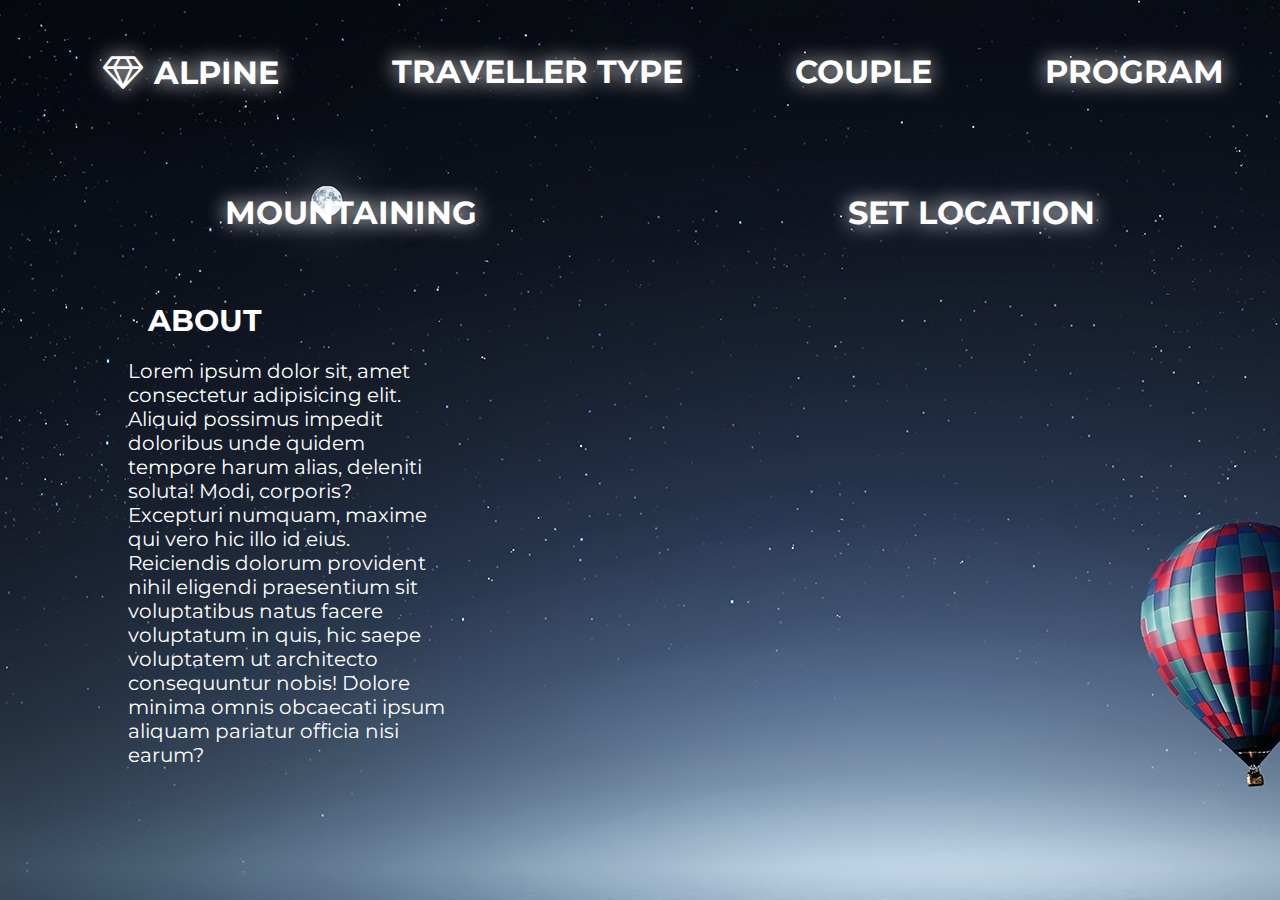
==== index.html @ 900c08a4 "1" ====
<!DOCTYPE html>
<html lang="pl">
  <head>
    <meta charset="UTF-8" />
    <meta http-equiv="X-UA-Compatible" content="IE=edge" />
    <meta name="viewport" content="width=device-width, initial-scale=1.0" />
    <link rel="preconnect" href="https://fonts.googleapis.com" />
    <link rel="preconnect" href="https://fonts.gstatic.com" crossorigin />
    <link
      href="https://fonts.googleapis.com/css2?family=Montserrat&display=swap"
      rel="stylesheet"
    />
    <link rel="stylesheet" href="css/fontello.css" />
    <link rel="stylesheet" href="style.css" />
    <title>ALPINE</title>
  </head>
  <body>
    <header>
      <nav>
        <ul>
          <li>
            <a href="index.html">
              <i class="demo-icon icon-diamond" style="font-size: 1.1em"></i>
              ALPINE</a
            >
          </li>
          <li><a href="#">TRAVELLER TYPE</a></li>
          <li><a href="#">COUPLE</a></li>
          <li><a href="#">PROGRAM</a></li>
          <li><a href="#">MOUNTAINING</a></li>
          <li><a href="#">SET LOCATION</a></li>
        </ul>
      </nav>
    </header>
    <main>
      <article class="abt">
        <h2>ABOUT</h2>
        <p>
          Lorem ipsum dolor sit, amet consectetur adipisicing elit. Aliquid
          possimus impedit doloribus unde quidem tempore harum alias, deleniti
          soluta! Modi, corporis? Excepturi numquam, maxime qui vero hic illo id
          eius. Reiciendis dolorum provident nihil eligendi praesentium sit
          voluptatibus natus facere voluptatum in quis, hic saepe voluptatem ut
          architecto consequuntur nobis! Dolore minima omnis obcaecati ipsum
          aliquam pariatur officia nisi earum?
        </p>
      </article>
    </main>
  </body>
</html>
---- css/fontello.css ----
@font-face {
  font-family: 'fontello';
  src: url('../font/fontello.eot?19516932');
  src: url('../font/fontello.eot?19516932#iefix') format('embedded-opentype'),
       url('../font/fontello.woff2?19516932') format('woff2'),
       url('../font/fontello.woff?19516932') format('woff'),
       url('../font/fontello.ttf?19516932') format('truetype'),
       url('../font/fontello.svg?19516932#fontello') format('svg');
  font-weight: normal;
  font-style: normal;
}
/* Chrome hack: SVG is rendered more smooth in Windozze. 100% magic, uncomment if you need it. */
/* Note, that will break hinting! In other OS-es font will be not as sharp as it could be */
/*
@media screen and (-webkit-min-device-pixel-ratio:0) {
  @font-face {
    font-family: 'fontello';
    src: url('../font/fontello.svg?19516932#fontello') format('svg');
  }
}
*/
[class^="icon-"]:before, [class*=" icon-"]:before {
  font-family: "fontello";
  font-style: normal;
  font-weight: normal;
  speak: never;

  display: inline-block;
  text-decoration: inherit;
  width: 1em;
  margin-right: .2em;
  text-align: center;
  /* opacity: .8; */

  /* For safety - reset parent styles, that can break glyph codes*/
  font-variant: normal;
  text-transform: none;

  /* fix buttons height, for twitter bootstrap */
  line-height: 1em;

  /* Animation center compensation - margins should be symmetric */
  /* remove if not needed */
  margin-left: .2em;

  /* you can be more comfortable with increased icons size */
  /* font-size: 120%; */

  /* Font smoothing. That was taken from TWBS */
  -webkit-font-smoothing: antialiased;
  -moz-osx-font-smoothing: grayscale;

  /* Uncomment for 3D effect */
  /* text-shadow: 1px 1px 1px rgba(127, 127, 127, 0.3); */
}

.icon-twitter:before { content: '\f099'; } /* '' */
.icon-facebook:before { content: '\f09a'; } /* '' */
.icon-youtube-play:before { content: '\f16a'; } /* '' */
.icon-instagram:before { content: '\f16d'; } /* '' */
.icon-diamond:before { content: '\f219'; } /* '' */
---- style.css ----
* {
  font-family: "Montserrat", sans-serif;
  margin: 0;
  color: #fff;
  font-size: 20px;
}
body {
  background-image: url(bcg.jpg);
}
nav ul {
  list-style-type: none;
  display: flex;
  flex-direction: row;
  align-items: center;
  text-align: center;
  justify-content: space-around;
  flex-wrap: wrap;
}
nav ul li {
  padding: 10px;
  margin: 40px;
}
nav ul li a {
  text-decoration: none;
  font-size: 1.6em;
  text-shadow: 0px 0px 20px #fff;
  font-weight: bold;
}
nav ul li :hover {
  text-shadow: 0px 0px 50px #fff;
}
.abt {
  display: flex;
  flex-direction: column;
  width: 25%;
  margin-left: 10%;
}
.abt h2 {
  padding: 20px;
  font-size: 30px;
}
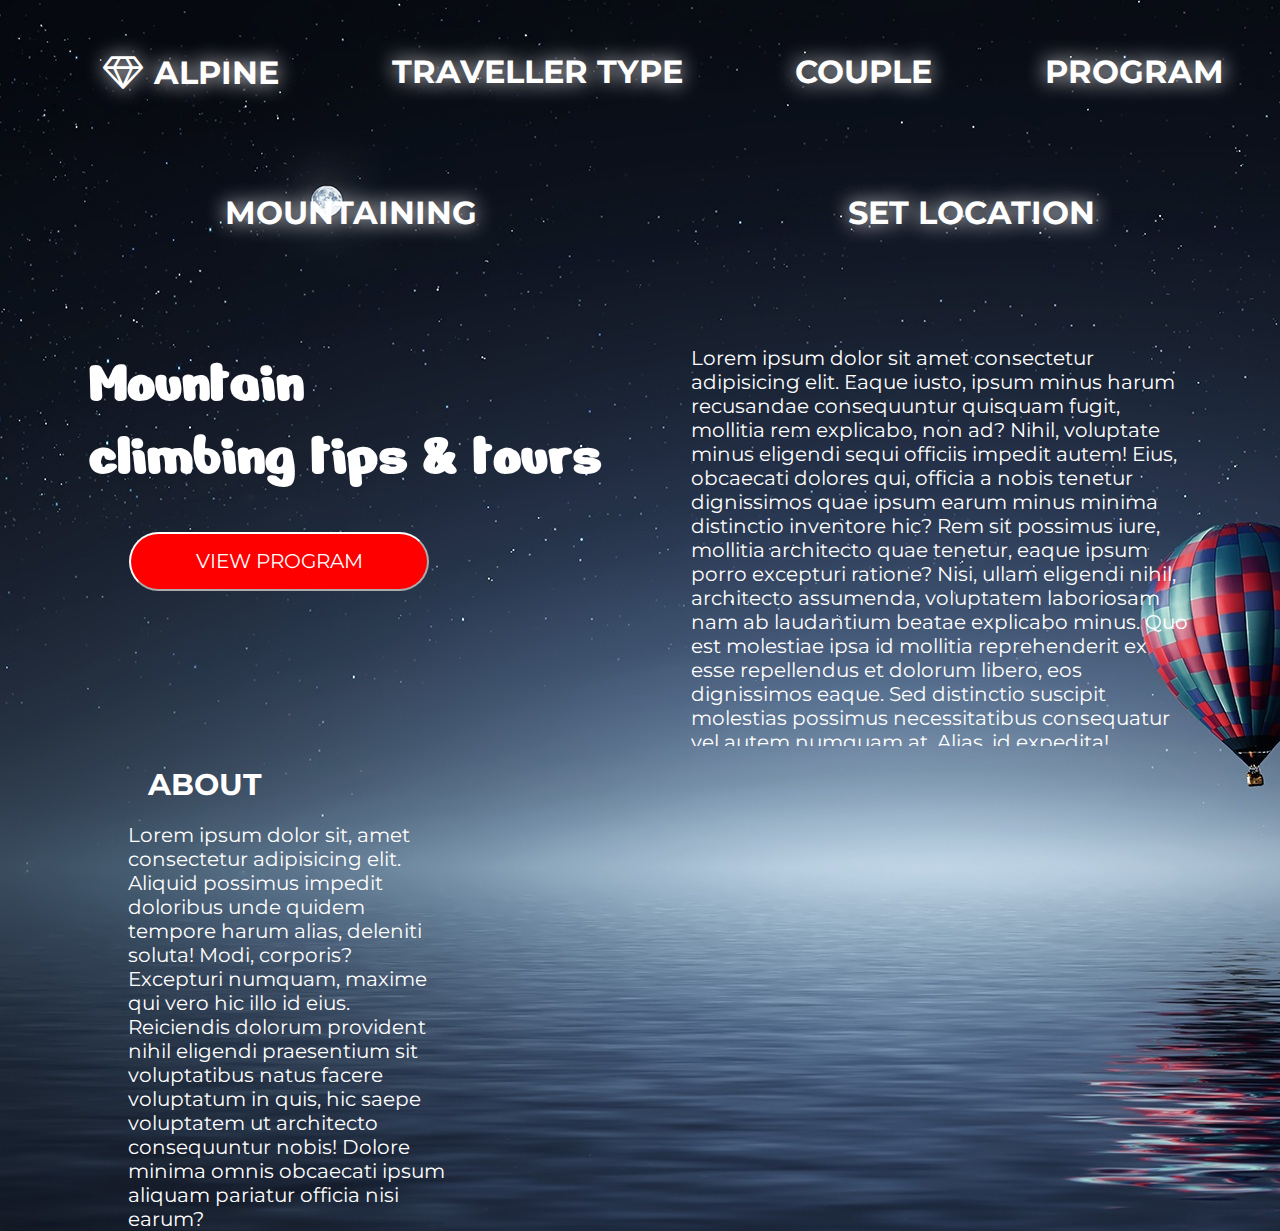
==== commit b0c84035: "2" ====
--- a/index.html
+++ b/index.html
@@ -7,7 +7,7 @@
     <link rel="preconnect" href="https://fonts.googleapis.com" />
     <link rel="preconnect" href="https://fonts.gstatic.com" crossorigin />
     <link
-      href="https://fonts.googleapis.com/css2?family=Montserrat&display=swap"
+      href="https://fonts.googleapis.com/css2?family=Montserrat&family=Nerko+One&display=swap"
       rel="stylesheet"
     />
     <link rel="stylesheet" href="css/fontello.css" />
@@ -33,6 +33,31 @@
       </nav>
     </header>
     <main>
+      <div class="content">
+        <div class="but">
+          <h1>
+            Mountain <br />
+            climbing tips & tours
+          </h1>
+          <button>VIEW PROGRAM</button>
+        </div>
+
+        <div class="lor">
+          <p>
+            Lorem ipsum dolor sit amet consectetur adipisicing elit. Eaque iusto, ipsum minus harum recusandae consequuntur quisquam fugit, mollitia rem explicabo, non ad? Nihil, voluptate minus eligendi sequi officiis impedit autem!
+            Eius, obcaecati dolores qui, officia a nobis tenetur dignissimos quae ipsum earum minus minima distinctio inventore hic? Rem sit possimus iure, mollitia architecto quae tenetur, eaque ipsum porro excepturi ratione?
+            Nisi, ullam eligendi nihil, architecto assumenda, voluptatem laboriosam nam ab laudantium beatae explicabo minus. Quo est molestiae ipsa id mollitia reprehenderit ex esse repellendus et dolorum libero, eos dignissimos eaque.
+            Sed distinctio suscipit molestias possimus necessitatibus consequatur vel autem numquam at. Alias, id expedita! Quisquam et quas illum dolor? Explicabo tempore, nobis doloribus odit labore magnam fuga quae hic quia?
+            Nesciunt veritatis, magni nisi architecto odit nihil maiores aspernatur ab quas tempora pariatur cumque facere delectus asperiores quod fuga quia. Aliquam consectetur quaerat molestiae nesciunt ut eum? Cumque, dolore obcaecati.
+            Fuga alias voluptatum magni repellat, exercitationem sequi voluptas quo iste. Iure repudiandae enim veniam suscipit aut culpa, harum vel neque! Magnam ad cumque atque quaerat dicta ducimus placeat aperiam aspernatur.
+            Consectetur molestiae ipsa dolorum suscipit? Atque nobis eaque dolorum perferendis corporis suscipit distinctio! Odit natus, at laboriosam itaque possimus quo vel, quas iure vero doloribus unde eius ab quae aperiam.
+            Veritatis quibusdam illo eos. Laboriosam nihil error deserunt tempore asperiores repudiandae amet non perspiciatis quisquam expedita beatae, quas, rem aut iusto laudantium dicta praesentium eveniet? Incidunt omnis tempora doloribus fuga!
+            Non quibusdam quos quam quia autem laudantium itaque in laboriosam dolores rem temporibus qui earum quas mollitia debitis iusto illum repudiandae, dignissimos architecto tenetur dolorum ipsam, exercitationem eius nostrum! Maxime.
+            Odio et, aliquam corporis ab repellat dolores commodi quidem atque. Temporibus maiores accusantium delectus velit hic consectetur architecto laboriosam facere repellat repellendus, fuga cupiditate et asperiores ea magni ex odit!
+          </p>
+        </div>
+      </div>
+
       <article class="abt">
         <h2>ABOUT</h2>
         <p>
--- a/style.css
+++ b/style.css
@@ -15,6 +15,7 @@
   text-align: center;
   justify-content: space-around;
   flex-wrap: wrap;
+  margin-bottom: 5%;
 }
 nav ul li {
   padding: 10px;
@@ -25,9 +26,31 @@
   font-size: 1.6em;
   text-shadow: 0px 0px 20px #fff;
   font-weight: bold;
+  transition: text-shadow 0.3s;
 }
 nav ul li :hover {
-  text-shadow: 0px 0px 50px #fff;
+  text-shadow: 0px 0px 40px #fff;
+}
+.content {
+  display: flex;
+  justify-content: space-evenly;
+}
+.content h1 {
+  font-size: 3em;
+  font-family: "Nerko One", cursive;
+}
+.content button {
+  background-color: #f00;
+  border-radius: 30px;
+  padding: 3%;
+  width: 15em;
+  border-color: #fff;
+  margin: 2em;
+}
+.lor {
+  overflow: auto;
+  width: 25em;
+  height: 20em;
 }
 .abt {
   display: flex;
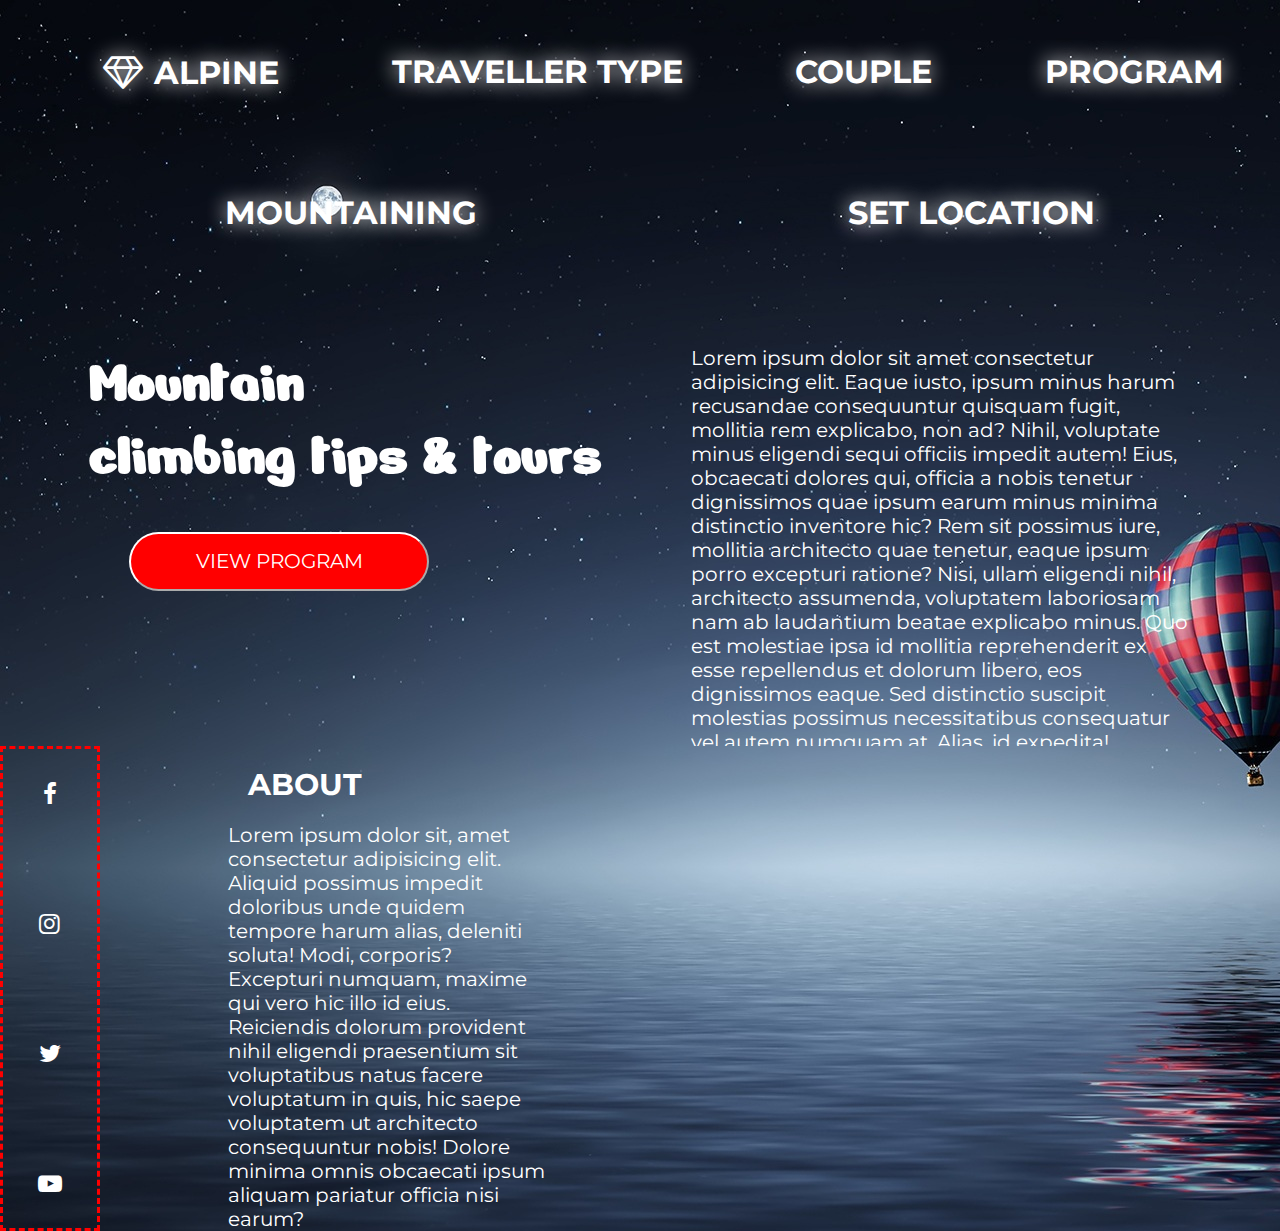
==== commit 63ee299a: "3" ====
--- a/index.html
+++ b/index.html
@@ -44,32 +44,64 @@
 
         <div class="lor">
           <p>
-            Lorem ipsum dolor sit amet consectetur adipisicing elit. Eaque iusto, ipsum minus harum recusandae consequuntur quisquam fugit, mollitia rem explicabo, non ad? Nihil, voluptate minus eligendi sequi officiis impedit autem!
-            Eius, obcaecati dolores qui, officia a nobis tenetur dignissimos quae ipsum earum minus minima distinctio inventore hic? Rem sit possimus iure, mollitia architecto quae tenetur, eaque ipsum porro excepturi ratione?
-            Nisi, ullam eligendi nihil, architecto assumenda, voluptatem laboriosam nam ab laudantium beatae explicabo minus. Quo est molestiae ipsa id mollitia reprehenderit ex esse repellendus et dolorum libero, eos dignissimos eaque.
-            Sed distinctio suscipit molestias possimus necessitatibus consequatur vel autem numquam at. Alias, id expedita! Quisquam et quas illum dolor? Explicabo tempore, nobis doloribus odit labore magnam fuga quae hic quia?
-            Nesciunt veritatis, magni nisi architecto odit nihil maiores aspernatur ab quas tempora pariatur cumque facere delectus asperiores quod fuga quia. Aliquam consectetur quaerat molestiae nesciunt ut eum? Cumque, dolore obcaecati.
-            Fuga alias voluptatum magni repellat, exercitationem sequi voluptas quo iste. Iure repudiandae enim veniam suscipit aut culpa, harum vel neque! Magnam ad cumque atque quaerat dicta ducimus placeat aperiam aspernatur.
-            Consectetur molestiae ipsa dolorum suscipit? Atque nobis eaque dolorum perferendis corporis suscipit distinctio! Odit natus, at laboriosam itaque possimus quo vel, quas iure vero doloribus unde eius ab quae aperiam.
-            Veritatis quibusdam illo eos. Laboriosam nihil error deserunt tempore asperiores repudiandae amet non perspiciatis quisquam expedita beatae, quas, rem aut iusto laudantium dicta praesentium eveniet? Incidunt omnis tempora doloribus fuga!
-            Non quibusdam quos quam quia autem laudantium itaque in laboriosam dolores rem temporibus qui earum quas mollitia debitis iusto illum repudiandae, dignissimos architecto tenetur dolorum ipsam, exercitationem eius nostrum! Maxime.
-            Odio et, aliquam corporis ab repellat dolores commodi quidem atque. Temporibus maiores accusantium delectus velit hic consectetur architecto laboriosam facere repellat repellendus, fuga cupiditate et asperiores ea magni ex odit!
+            Lorem ipsum dolor sit amet consectetur adipisicing elit. Eaque
+            iusto, ipsum minus harum recusandae consequuntur quisquam fugit,
+            mollitia rem explicabo, non ad? Nihil, voluptate minus eligendi
+            sequi officiis impedit autem! Eius, obcaecati dolores qui, officia a
+            nobis tenetur dignissimos quae ipsum earum minus minima distinctio
+            inventore hic? Rem sit possimus iure, mollitia architecto quae
+            tenetur, eaque ipsum porro excepturi ratione? Nisi, ullam eligendi
+            nihil, architecto assumenda, voluptatem laboriosam nam ab laudantium
+            beatae explicabo minus. Quo est molestiae ipsa id mollitia
+            reprehenderit ex esse repellendus et dolorum libero, eos dignissimos
+            eaque. Sed distinctio suscipit molestias possimus necessitatibus
+            consequatur vel autem numquam at. Alias, id expedita! Quisquam et
+            quas illum dolor? Explicabo tempore, nobis doloribus odit labore
+            magnam fuga quae hic quia? Nesciunt veritatis, magni nisi architecto
+            odit nihil maiores aspernatur ab quas tempora pariatur cumque facere
+            delectus asperiores quod fuga quia. Aliquam consectetur quaerat
+            molestiae nesciunt ut eum? Cumque, dolore obcaecati. Fuga alias
+            voluptatum magni repellat, exercitationem sequi voluptas quo iste.
+            Iure repudiandae enim veniam suscipit aut culpa, harum vel neque!
+            Magnam ad cumque atque quaerat dicta ducimus placeat aperiam
+            aspernatur. Consectetur molestiae ipsa dolorum suscipit? Atque nobis
+            eaque dolorum perferendis corporis suscipit distinctio! Odit natus,
+            at laboriosam itaque possimus quo vel, quas iure vero doloribus unde
+            eius ab quae aperiam. Veritatis quibusdam illo eos. Laboriosam nihil
+            error deserunt tempore asperiores repudiandae amet non perspiciatis
+            quisquam expedita beatae, quas, rem aut iusto laudantium dicta
+            praesentium eveniet? Incidunt omnis tempora doloribus fuga! Non
+            quibusdam quos quam quia autem laudantium itaque in laboriosam
+            dolores rem temporibus qui earum quas mollitia debitis iusto illum
+            repudiandae, dignissimos architecto tenetur dolorum ipsam,
+            exercitationem eius nostrum! Maxime. Odio et, aliquam corporis ab
+            repellat dolores commodi quidem atque. Temporibus maiores
+            accusantium delectus velit hic consectetur architecto laboriosam
+            facere repellat repellendus, fuga cupiditate et asperiores ea magni
+            ex odit!
           </p>
         </div>
       </div>
-
-      <article class="abt">
-        <h2>ABOUT</h2>
-        <p>
-          Lorem ipsum dolor sit, amet consectetur adipisicing elit. Aliquid
-          possimus impedit doloribus unde quidem tempore harum alias, deleniti
-          soluta! Modi, corporis? Excepturi numquam, maxime qui vero hic illo id
-          eius. Reiciendis dolorum provident nihil eligendi praesentium sit
-          voluptatibus natus facere voluptatum in quis, hic saepe voluptatem ut
-          architecto consequuntur nobis! Dolore minima omnis obcaecati ipsum
-          aliquam pariatur officia nisi earum?
-        </p>
-      </article>
+      <div class="bot">
+        <div class="social">
+          <div class="fb"><i class="demo-icon icon-facebook"></i></div>
+          <div class="ig"><i class="demo-icon icon-instagram"></i></div>
+          <div class="tt"><i class="demo-icon icon-twitter"></i></div>
+          <div class="yt"><i class="demo-icon icon-youtube-play"></i></div>
+        </div>
+        <article class="abt">
+          <h2>ABOUT</h2>
+          <p>
+            Lorem ipsum dolor sit, amet consectetur adipisicing elit. Aliquid
+            possimus impedit doloribus unde quidem tempore harum alias, deleniti
+            soluta! Modi, corporis? Excepturi numquam, maxime qui vero hic illo
+            id eius. Reiciendis dolorum provident nihil eligendi praesentium sit
+            voluptatibus natus facere voluptatum in quis, hic saepe voluptatem
+            ut architecto consequuntur nobis! Dolore minima omnis obcaecati
+            ipsum aliquam pariatur officia nisi earum?
+          </p>
+        </article>
+      </div>
     </main>
   </body>
 </html>
--- a/style.css
+++ b/style.css
@@ -52,6 +52,21 @@
   width: 25em;
   height: 20em;
 }
+.bot {
+  display: flex;
+  flex-direction: row;
+}
+.social {
+  display: flex;
+  flex-direction: column;
+  justify-content: space-between;
+  padding: 1.5em;
+  border-style: dashed;
+  border-color: #f00;
+}
+.social i {
+  font-size: larger;
+}
 .abt {
   display: flex;
   flex-direction: column;
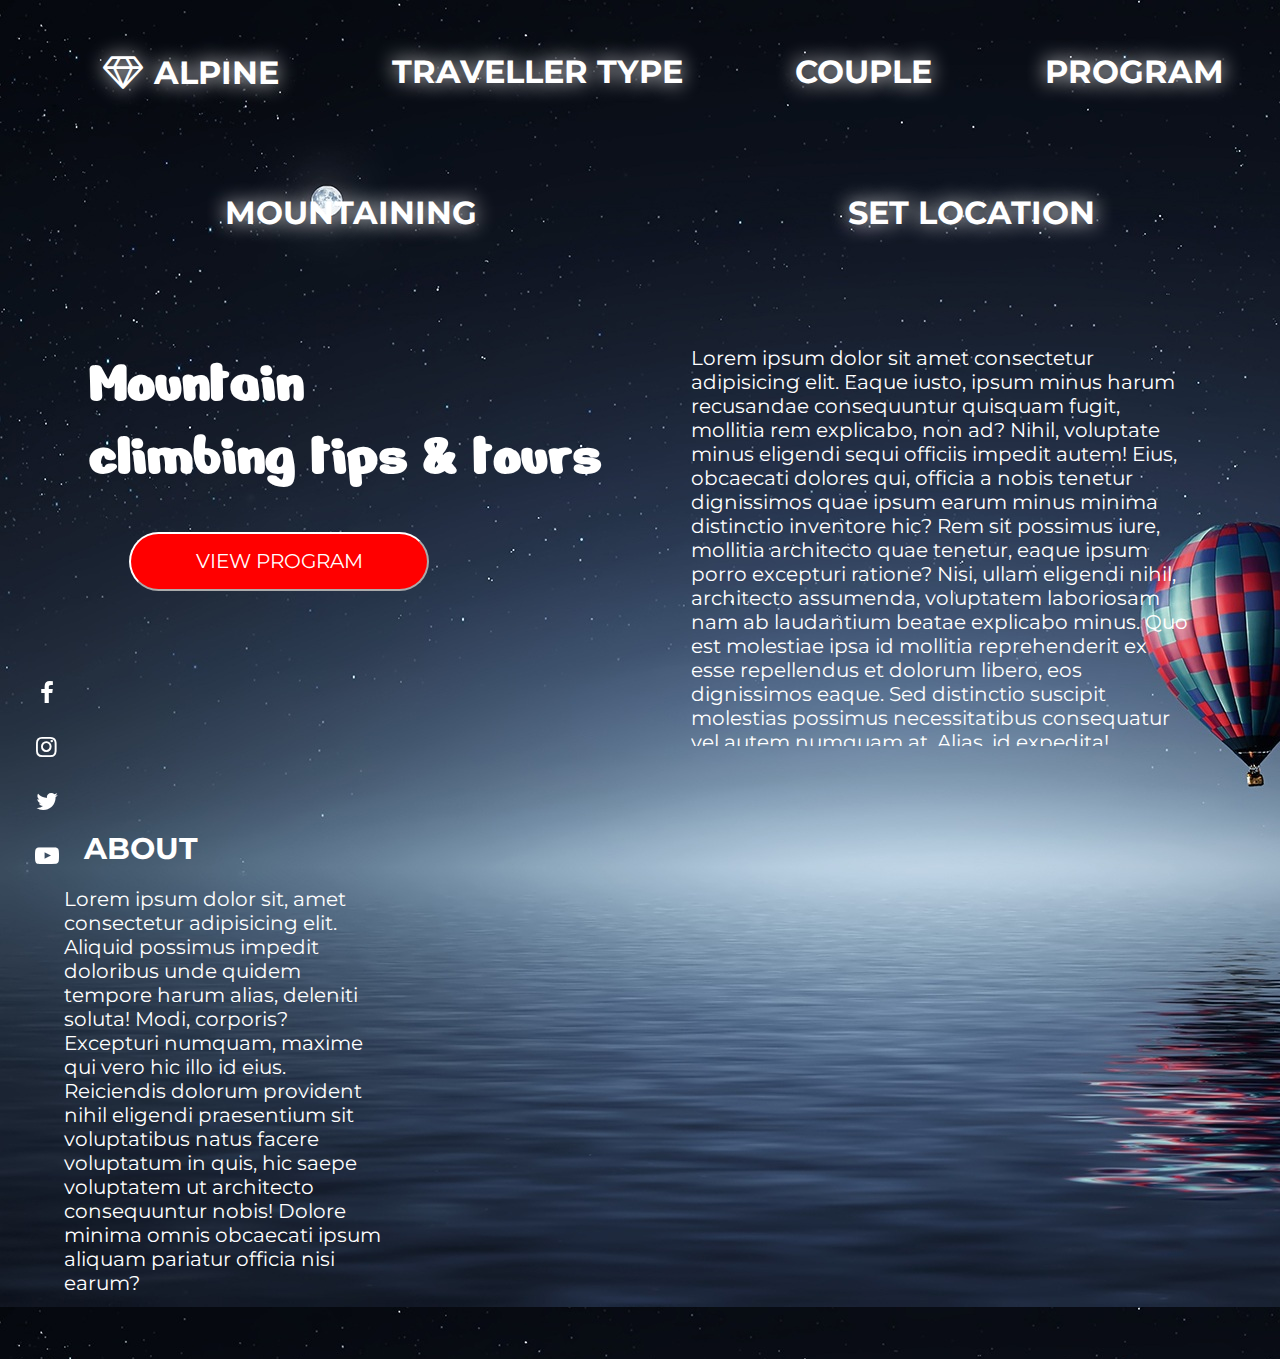
==== commit 89e0a15c: "4" ====
--- a/index.html
+++ b/index.html
@@ -82,25 +82,31 @@
           </p>
         </div>
       </div>
-      <div class="bot">
-        <div class="social">
-          <div class="fb"><i class="demo-icon icon-facebook"></i></div>
-          <div class="ig"><i class="demo-icon icon-instagram"></i></div>
-          <div class="tt"><i class="demo-icon icon-twitter"></i></div>
-          <div class="yt"><i class="demo-icon icon-youtube-play"></i></div>
+      <article class="abt">
+        <h2>ABOUT</h2>
+        <p>
+          Lorem ipsum dolor sit, amet consectetur adipisicing elit. Aliquid
+          possimus impedit doloribus unde quidem tempore harum alias, deleniti
+          soluta! Modi, corporis? Excepturi numquam, maxime qui vero hic illo id
+          eius. Reiciendis dolorum provident nihil eligendi praesentium sit
+          voluptatibus natus facere voluptatum in quis, hic saepe voluptatem ut
+          architecto consequuntur nobis! Dolore minima omnis obcaecati ipsum
+          aliquam pariatur officia nisi earum?
+        </p>
+      </article>
+      <div class="social">
+        <div class="fb">
+          <a href="#"><i class="demo-icon icon-facebook"></i></a>
         </div>
-        <article class="abt">
-          <h2>ABOUT</h2>
-          <p>
-            Lorem ipsum dolor sit, amet consectetur adipisicing elit. Aliquid
-            possimus impedit doloribus unde quidem tempore harum alias, deleniti
-            soluta! Modi, corporis? Excepturi numquam, maxime qui vero hic illo
-            id eius. Reiciendis dolorum provident nihil eligendi praesentium sit
-            voluptatibus natus facere voluptatum in quis, hic saepe voluptatem
-            ut architecto consequuntur nobis! Dolore minima omnis obcaecati
-            ipsum aliquam pariatur officia nisi earum?
-          </p>
-        </article>
+        <div class="ig">
+          <a href="#"><i class="demo-icon icon-instagram"></i></a>
+        </div>
+        <div class="tt">
+          <a href="#"><i class="demo-icon icon-twitter"></i></a>
+        </div>
+        <div class="yt">
+          <a href="#"><i class="demo-icon icon-youtube-play"></i></a>
+        </div>
       </div>
     </main>
   </body>
--- a/style.css
+++ b/style.css
@@ -34,6 +34,7 @@
 .content {
   display: flex;
   justify-content: space-evenly;
+  flex-direction: row;
 }
 .content h1 {
   font-size: 3em;
@@ -57,12 +58,14 @@
   flex-direction: row;
 }
 .social {
+  position: fixed;
+  bottom: 0;
+  left: 0;
   display: flex;
   flex-direction: column;
   justify-content: space-between;
   padding: 1.5em;
-  border-style: dashed;
-  border-color: #f00;
+  height: 15vw;
 }
 .social i {
   font-size: larger;
@@ -71,9 +74,30 @@
   display: flex;
   flex-direction: column;
   width: 25%;
-  margin-left: 10%;
+  margin: 5%;
 }
 .abt h2 {
   padding: 20px;
   font-size: 30px;
 }
+@media screen and (max-width: 720px) {
+  .content {
+    flex-direction: column;
+    margin: 5%;
+  }
+  .lor {
+    width: fit-content;
+  }
+  .bot {
+    flex-direction: row;
+  }
+  .social {
+    flex-direction: row;
+  }
+  .abt {
+    width: fit-content;
+  }
+  .social {
+    position: relative;
+  }
+}
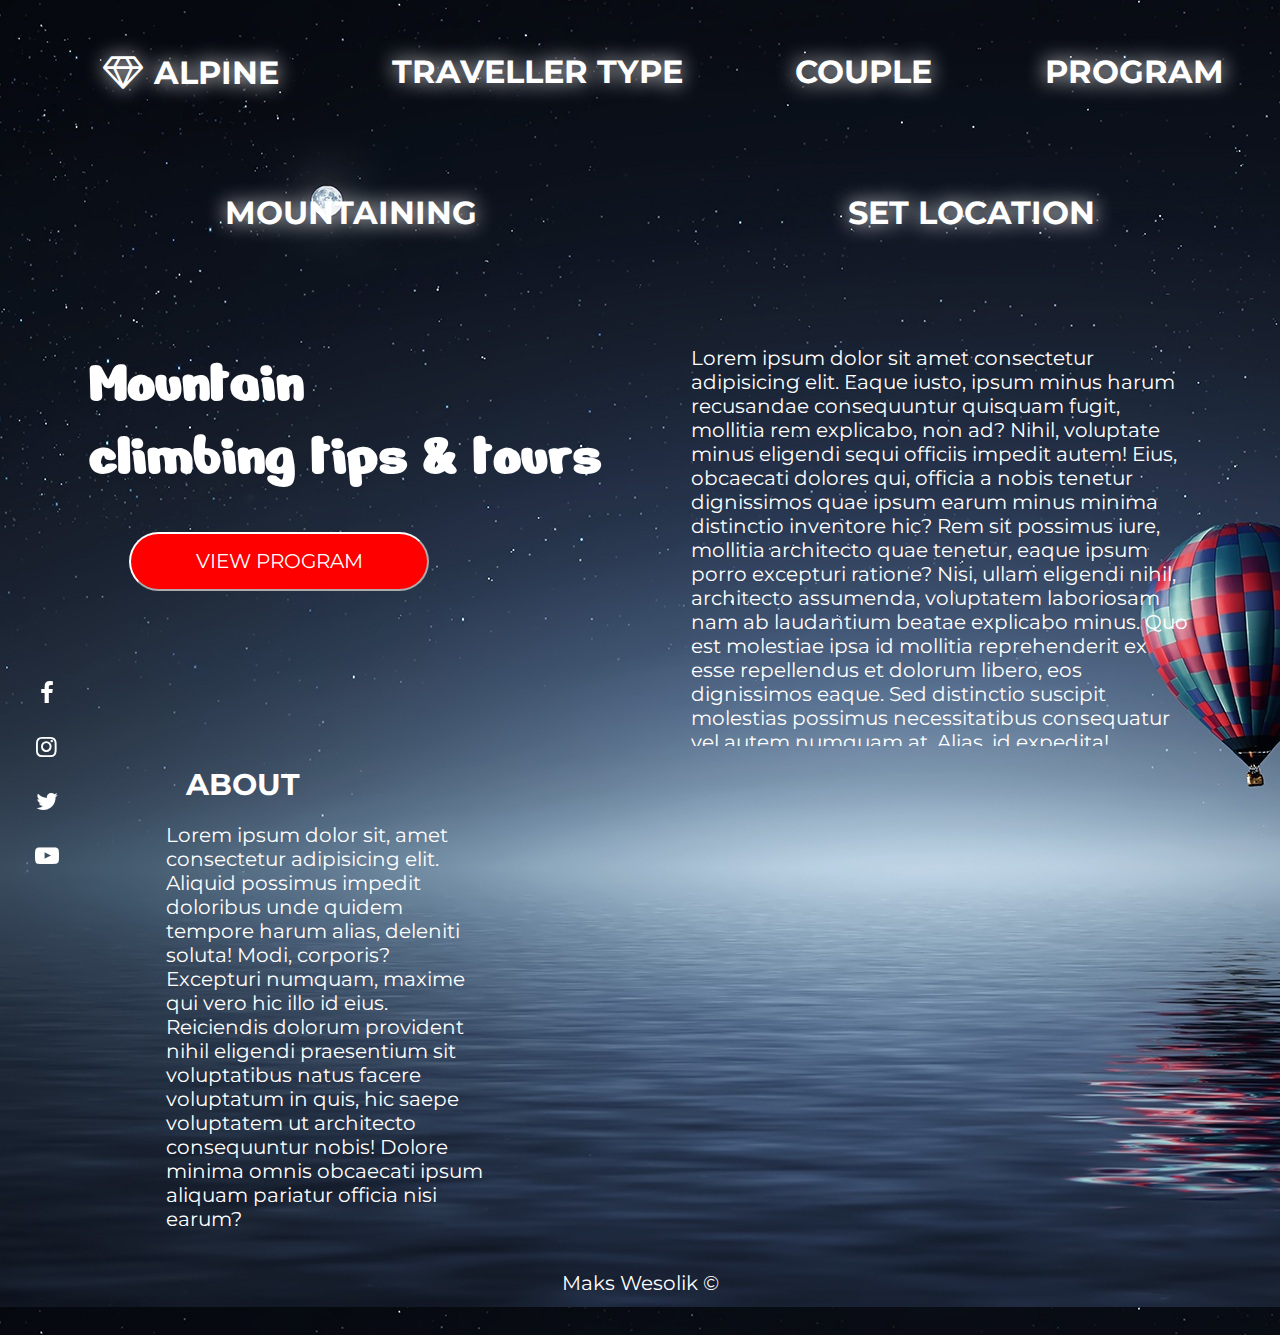
==== commit 8e0f36a2: "5" ====
--- a/index.html
+++ b/index.html
@@ -94,6 +94,8 @@
           aliquam pariatur officia nisi earum?
         </p>
       </article>
+    </main>
+    <footer>
       <div class="social">
         <div class="fb">
           <a href="#"><i class="demo-icon icon-facebook"></i></a>
@@ -108,6 +110,7 @@
           <a href="#"><i class="demo-icon icon-youtube-play"></i></a>
         </div>
       </div>
-    </main>
+      <p>Maks Wesolik &copy;</p>
+    </footer>
   </body>
 </html>
--- a/style.css
+++ b/style.css
@@ -74,11 +74,17 @@
   display: flex;
   flex-direction: column;
   width: 25%;
-  margin: 5%;
+  margin-left: 13%;
+  margin-right: 13%;
 }
 .abt h2 {
   padding: 20px;
   font-size: 30px;
+}
+footer p {
+  margin: 2em;
+  text-align: center;
+  align-items: center;
 }
 @media screen and (max-width: 720px) {
   .content {
@@ -96,6 +102,7 @@
   }
   .abt {
     width: fit-content;
+    margin: 5%;
   }
   .social {
     position: relative;
